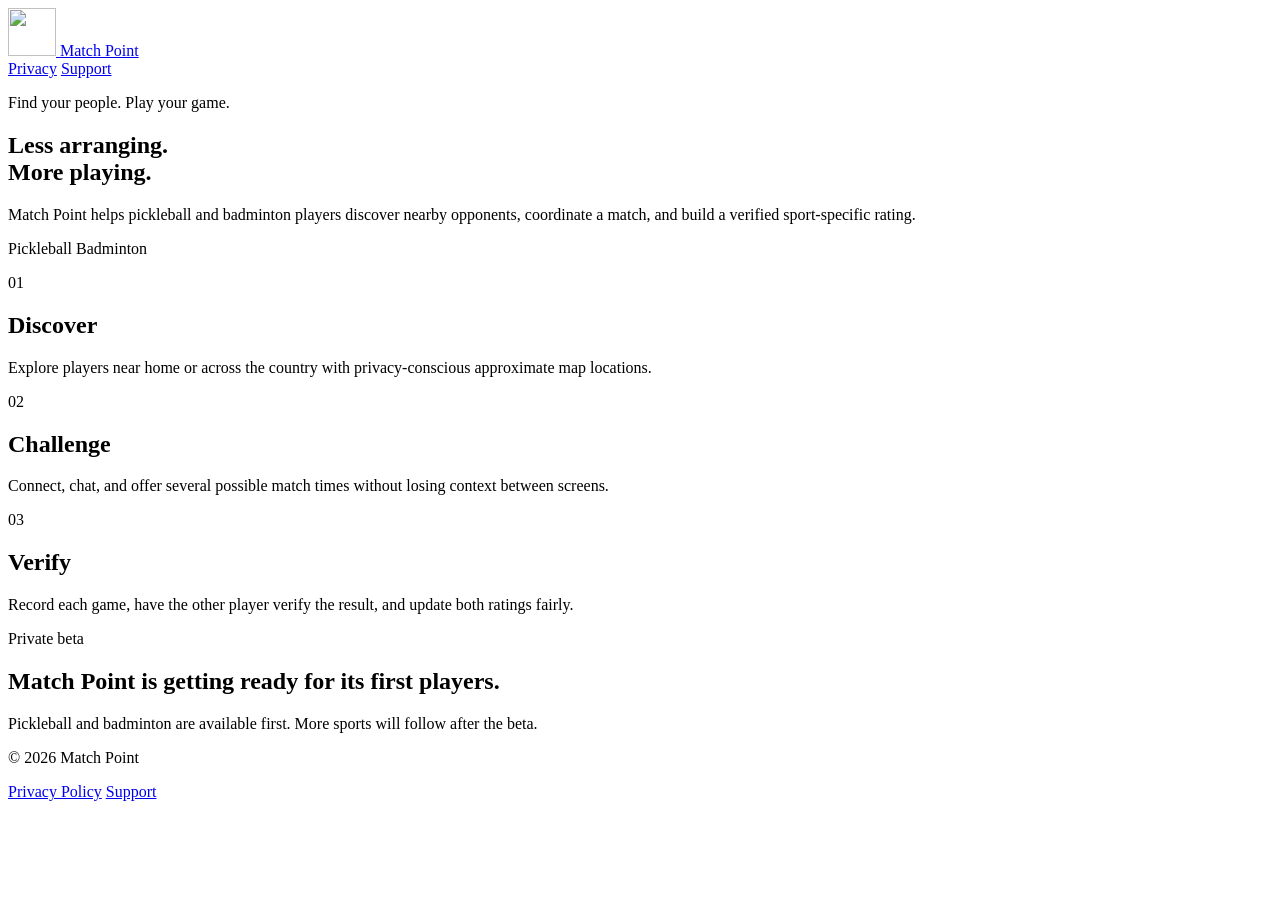
==== website/index.html @ c3602989 "Add App Store assets site and APNs delivery" ====
<!doctype html>
<html lang="en">
  <head>
    <meta charset="utf-8">
    <meta name="viewport" content="width=device-width, initial-scale=1">
    <meta name="description" content="Match Point helps pickleball and badminton players find people, arrange matches, and track verified results.">
    <title>Match Point</title>
    <link rel="stylesheet" href="/styles.css">
  </head>
  <body>
    <header class="nav shell">
      <a class="brand" href="/" aria-label="Match Point home">
        <img src="/assets/logo.png" alt="" width="48" height="48">
        <span>Match Point</span>
      </a>
      <nav aria-label="Legal and support">
        <a href="/privacy/">Privacy</a>
        <a href="/support/">Support</a>
      </nav>
    </header>

    <main>
      <section class="hero shell">
        <p class="eyebrow">Find your people. Play your game.</p>
        <h1>Less arranging.<br>More playing.</h1>
        <p class="lede">Match Point helps pickleball and badminton players discover nearby opponents, coordinate a match, and build a verified sport-specific rating.</p>
        <div class="sport-row" aria-label="Available sports">
          <span>Pickleball</span>
          <span>Badminton</span>
        </div>
      </section>

      <section class="feature-grid shell" aria-label="Match Point features">
        <article class="feature dark">
          <p class="number">01</p>
          <h2>Discover</h2>
          <p>Explore players near home or across the country with privacy-conscious approximate map locations.</p>
        </article>
        <article class="feature accent">
          <p class="number">02</p>
          <h2>Challenge</h2>
          <p>Connect, chat, and offer several possible match times without losing context between screens.</p>
        </article>
        <article class="feature light">
          <p class="number">03</p>
          <h2>Verify</h2>
          <p>Record each game, have the other player verify the result, and update both ratings fairly.</p>
        </article>
      </section>

      <section class="beta shell">
        <div>
          <p class="eyebrow">Private beta</p>
          <h2>Match Point is getting ready for its first players.</h2>
        </div>
        <p>Pickleball and badminton are available first. More sports will follow after the beta.</p>
      </section>
    </main>

    <footer class="footer shell">
      <p>© 2026 Match Point</p>
      <div>
        <a href="/privacy/">Privacy Policy</a>
        <a href="/support/">Support</a>
      </div>
    </footer>
  </body>
</html>
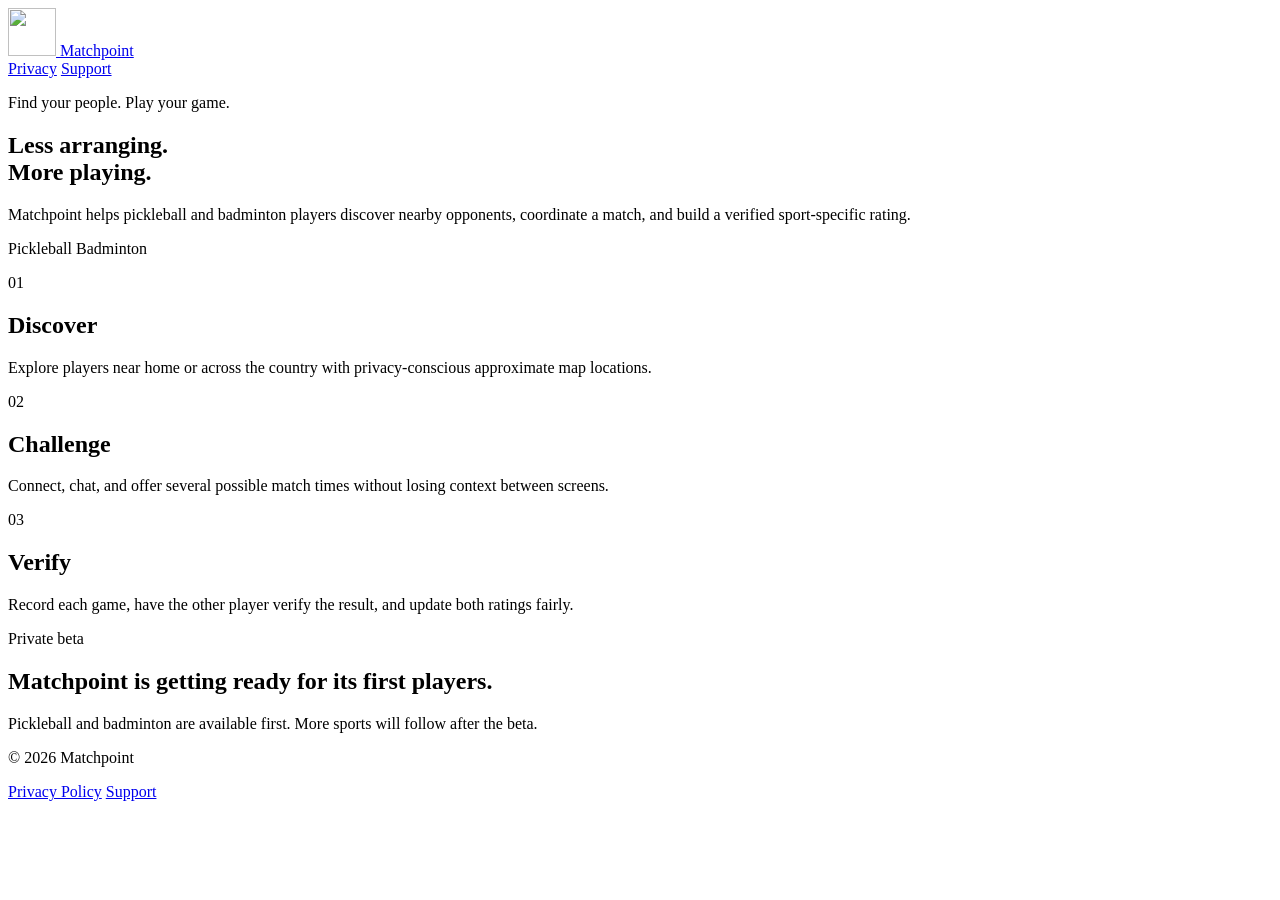
==== commit ac0579d1: "Standardize Matchpoint as one word" ====
--- a/website/index.html
+++ b/website/index.html
@@ -3,15 +3,15 @@
   <head>
     <meta charset="utf-8">
     <meta name="viewport" content="width=device-width, initial-scale=1">
-    <meta name="description" content="Match Point helps pickleball and badminton players find people, arrange matches, and track verified results.">
-    <title>Match Point</title>
+    <meta name="description" content="Matchpoint helps pickleball and badminton players find people, arrange matches, and track verified results.">
+    <title>Matchpoint</title>
     <link rel="stylesheet" href="/styles.css">
   </head>
   <body>
     <header class="nav shell">
-      <a class="brand" href="/" aria-label="Match Point home">
+      <a class="brand" href="/" aria-label="Matchpoint home">
         <img src="/assets/logo.png" alt="" width="48" height="48">
-        <span>Match Point</span>
+        <span>Matchpoint</span>
       </a>
       <nav aria-label="Legal and support">
         <a href="/privacy/">Privacy</a>
@@ -23,14 +23,14 @@
       <section class="hero shell">
         <p class="eyebrow">Find your people. Play your game.</p>
         <h1>Less arranging.<br>More playing.</h1>
-        <p class="lede">Match Point helps pickleball and badminton players discover nearby opponents, coordinate a match, and build a verified sport-specific rating.</p>
+        <p class="lede">Matchpoint helps pickleball and badminton players discover nearby opponents, coordinate a match, and build a verified sport-specific rating.</p>
         <div class="sport-row" aria-label="Available sports">
           <span>Pickleball</span>
           <span>Badminton</span>
         </div>
       </section>
 
-      <section class="feature-grid shell" aria-label="Match Point features">
+      <section class="feature-grid shell" aria-label="Matchpoint features">
         <article class="feature dark">
           <p class="number">01</p>
           <h2>Discover</h2>
@@ -51,14 +51,14 @@
       <section class="beta shell">
         <div>
           <p class="eyebrow">Private beta</p>
-          <h2>Match Point is getting ready for its first players.</h2>
+          <h2>Matchpoint is getting ready for its first players.</h2>
         </div>
         <p>Pickleball and badminton are available first. More sports will follow after the beta.</p>
       </section>
     </main>
 
     <footer class="footer shell">
-      <p>© 2026 Match Point</p>
+      <p>© 2026 Matchpoint</p>
       <div>
         <a href="/privacy/">Privacy Policy</a>
         <a href="/support/">Support</a>
